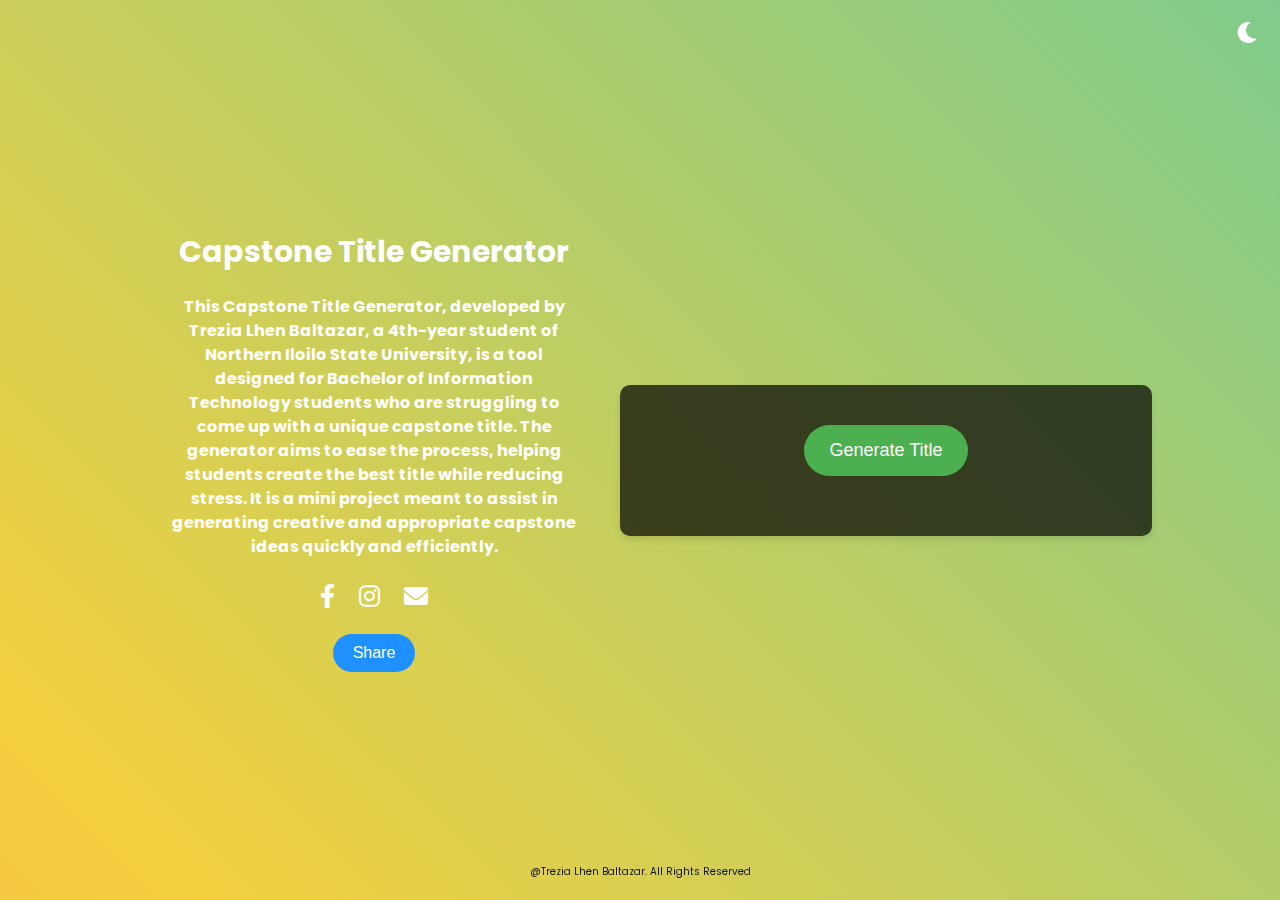
==== index.html @ 9127d1aa "Add files via upload" ====
<!DOCTYPE html>
<html lang="en">
<head>
    <meta charset="UTF-8">
    <meta name="viewport" content="width=device-width, initial-scale=1.0">
    <meta name="keywords" content="trezia lhen baltazar, nisu, cics">
    <meta name="description" content="Capstone Title Generator by Trezia Lhen Baltazar. A simple tool for generating creative capstone project ideas.">
    <meta name="author" content="Trezia Lhen Baltazar">
    <title>Capstone Title Generator</title>
    <link href="https://fonts.googleapis.com/css2?family=Poppins:wght@400;600&display=swap" rel="stylesheet">
    <link rel="stylesheet" href="styles.css">
    <link rel="stylesheet" href="https://cdnjs.cloudflare.com/ajax/libs/font-awesome/6.0.0-beta3/css/all.min.css">
</head>
<body>
    <i id="night-mode-toggle" class="fas fa-moon"></i>
    <div class="container">
        <div class="left-side">
            <h1>Capstone Title Generator</h1>
            <h4>This Capstone Title Generator, developed by Trezia Lhen Baltazar, a 4th-year student of Northern Iloilo State University, is a tool designed for Bachelor of Information Technology students who are struggling to come up with a unique capstone title. The generator aims to ease the process, helping students create the best title while reducing stress. It is a mini project meant to assist in generating creative and appropriate capstone ideas quickly and efficiently.</h4>
            
            <!-- Social Icons and Share Button (added below h1 and h4) -->
            <div class="social-links">
                <a href="https://www.facebook.com/profile" target="_blank" class="social-icon"><i class="fab fa-facebook-f"></i></a>
                <a href="https://www.instagram.com/potatocheeseballdump/" target="_blank" class="social-icon"><i class="fab fa-instagram"></i></a>
                <a href="mailto:trezialhen@gmail.com" class="social-icon"><i class="fas fa-envelope"></i></a>
            </div>
            <div class="share-button">
                <button onclick="shareLink()">Share</button>
            </div>
        </div>
        <div class="right-side">
            <button onclick="generateTitle()">Generate Title</button>
            <p id="title"></p>

            <!-- Titles List -->
            <ul id="titles" style="display: none;">
                <li>Time-Tracking System for Employee Productivity Monitoring</li>
                <li>Personal Finance Tracking and Management Solution</li>
                <li>Online Classroom Management Tool for Educators</li>
                <li>Transportation Logistics and Delivery Management System</li>
                <li>A Volunteer Coordination and Management Platform</li>
                <li>Real Estate Property Management Solution for Agencies</li>
                <li>Digital Asset Organization and Management System</li>
                <li>An Online Course Administration and Management System</li>
                <li>An Automated Plant Watering System Using Arduino</li>
                <li>Home Security System with Motion Detection Using Arduino</li>
                <li>Temperature and Humidity Monitoring System with Arduino</li>
                <li>Smart Parking System for Efficient Space Management</li>
                <li>A Motion-Activated Lighting System</li>
                <li>Security System with Real-Time Alerts via Motion Sensors</li>
                <li>Energy-Efficient Smart Lighting System for Homes</li>
                <li>Automated Vehicle Parking Management System</li>
                <li>Solar Panel Efficiency Monitoring System</li>
                <li>Forest Fire Detection System Using Sensors</li>
                <li>Smart Recycling Bin with Sensor Alerts</li>
                <li>Automated Flood Monitoring and Warning System</li>
                <li>Voice-Activated Home Automation System</li>
                <li>Automated Point-of-Sale System</li>
                <li>Traffic Flow Management System</li>
                <li>Smart Traffic Lights System</li>
                <li>Carpooling System for Commuters</li>
                <li>Automated Toll Collection System</li>
                <li>Fleet Management System for Delivery Trucks</li>
                <li>Smart Road Maintenance System</li>
            </ul>
        </div>
    </div>
    <div class="footer">
        <p>@Trezia Lhen Baltazar. All Rights Reserved</p>
    </div>
    <script>
        function generateTitle() {
            const titles = document.getElementById('titles').children;
            const randomIndex = Math.floor(Math.random() * titles.length);
            document.getElementById('title').innerText = titles[randomIndex].innerText;
        }

        function shareLink() {
            const url = window.location.href;
            const text = "Check out this Capstone Title Generator!";
            if (navigator.share) {
                navigator.share({
                    title: 'Capstone Title Generator',
                    text: text,
                    url: url
                }).catch((error) => console.error("Error sharing:", error));
            } else {
                alert("Share functionality is not supported on your browser. Copy this URL: " + url);
            }
        }

        const nightModeToggle = document.getElementById('night-mode-toggle');
        const body = document.body;

        nightModeToggle.addEventListener('click', () => {
            body.classList.toggle('night-mode');
            if (body.classList.contains('night-mode')) {
                nightModeToggle.classList.replace('fa-moon', 'fa-sun');
            } else {
                nightModeToggle.classList.replace('fa-sun', 'fa-moon');
            }
        });
    </script>
</body>
</html>
---- styles.css ----
* {
    margin: 0;
    padding: 0;
    box-sizing: border-box;
}

body {
    font-family: 'Poppins', sans-serif;
    background: linear-gradient(45deg, #ff6b6b, #f4d03f, #48c9b0, #3498db);
    background-size: 400% 400%;
    animation: gradientBackground 10s ease infinite;
    display: flex;
    justify-content: center;
    align-items: center;
    height: 100vh;
    color: white;
    transition: background 0.3s, color 0.3s;
}

body.night-mode {
    background: linear-gradient(45deg, #020202, #0e3163);
    color: white;
}

@keyframes gradientBackground {
    0% { background-position: 0% 50%; }
    50% { background-position: 100% 50%; }
    100% { background-position: 0% 50%; }
}

.container {
    display: flex;
    justify-content: space-between;
    align-items: center;
    width: 80%;
    height: 80%;
    flex-wrap: wrap; /* Allow items to wrap on smaller screens */
}

.left-side {
    flex: 1;
    padding: 40px;
    text-align: center; /* Center content for better mobile alignment */
}

.right-side {
    flex: 1;
    text-align: center;
    background-color: rgba(0, 0, 0, 0.7);
    padding: 40px 60px;
    border-radius: 10px;
    box-shadow: 0 4px 6px rgba(0, 0, 0, 0.1);
    margin-top: 20px; /* Add some space for smaller screens */
}

h1 {
    font-size: 30px;
    color: #fff;
    margin-bottom: 20px;
}

h4 {
    font-size: 16px;
    color: #fff;
    line-height: 1.5;
}

button {
    background-color: #4CAF50;
    color: white;
    padding: 15px 25px;
    border: none;
    border-radius: 30px;
    font-size: 18px;
    cursor: pointer;
    transition: background-color 0.3s;
}

button:hover {
    background-color: #45a049;
}

#title {
    margin-top: 20px;
    font-size: 24px;
    font-weight: 500;
}

.social-links {
    margin-top: 20px;
}

.social-icon {
    margin: 0 10px;
    font-size: 24px;
    color: #fff;
    text-decoration: none;
}

.social-icon:hover {
    color: #4CAF50;
}

.share-button {
    margin-top: 20px;
}

.share-button button {
    background-color: #1e90ff;
    color: white;
    padding: 10px 20px;
    border: none;
    border-radius: 30px;
    font-size: 16px;
    cursor: pointer;
    transition: background-color 0.3s;
}

.share-button button:hover {
    background-color: #1c86ee;
}

#night-mode-toggle {
    position: fixed;
    top: 20px;
    right: 20px;
    font-size: 24px;
    color: rgb(255, 255, 255);
    cursor: pointer;
    z-index: 100;
}

select {
    padding: 10px;
    font-size: 16px;
    border-radius: 5px;
    border: 1px solid #151515;
    background-color: transparent;
    color: rgb(7, 7, 7);
    margin-top: 20px;
}

select:focus {
    outline: none;
    border-color: #4CAF50;
}

.footer {
    position: fixed;
    bottom: 0;
    left: 0;
    width: 100%;
    text-align: center;
    font-size: 10px;
    color: #111111;
    padding: 10px 0;
}

.footer p {
    margin: 0;
    padding: 10px;
}

/* Media Query for smaller screens */
@media screen and (max-width: 768px) {
    .container {
        flex-direction: column;
        width: 90%; /* Full width for smaller screens */
    }

    .left-side, .right-side {
        flex: 1 100%; /* Each takes full width */
        padding: 20px;
    }

    h1 {
        font-size: 24px; /* Smaller title font */
    }

    h4 {
        font-size: 14px; /* Smaller description font */
    }

    button {
        width: 100%; /* Full-width button on smaller screens */
    }

    .social-icon {
        font-size: 20px; /* Smaller icons on mobile */
    }

    .footer p {
        font-size: 12px; /* Smaller footer text */
    }
}
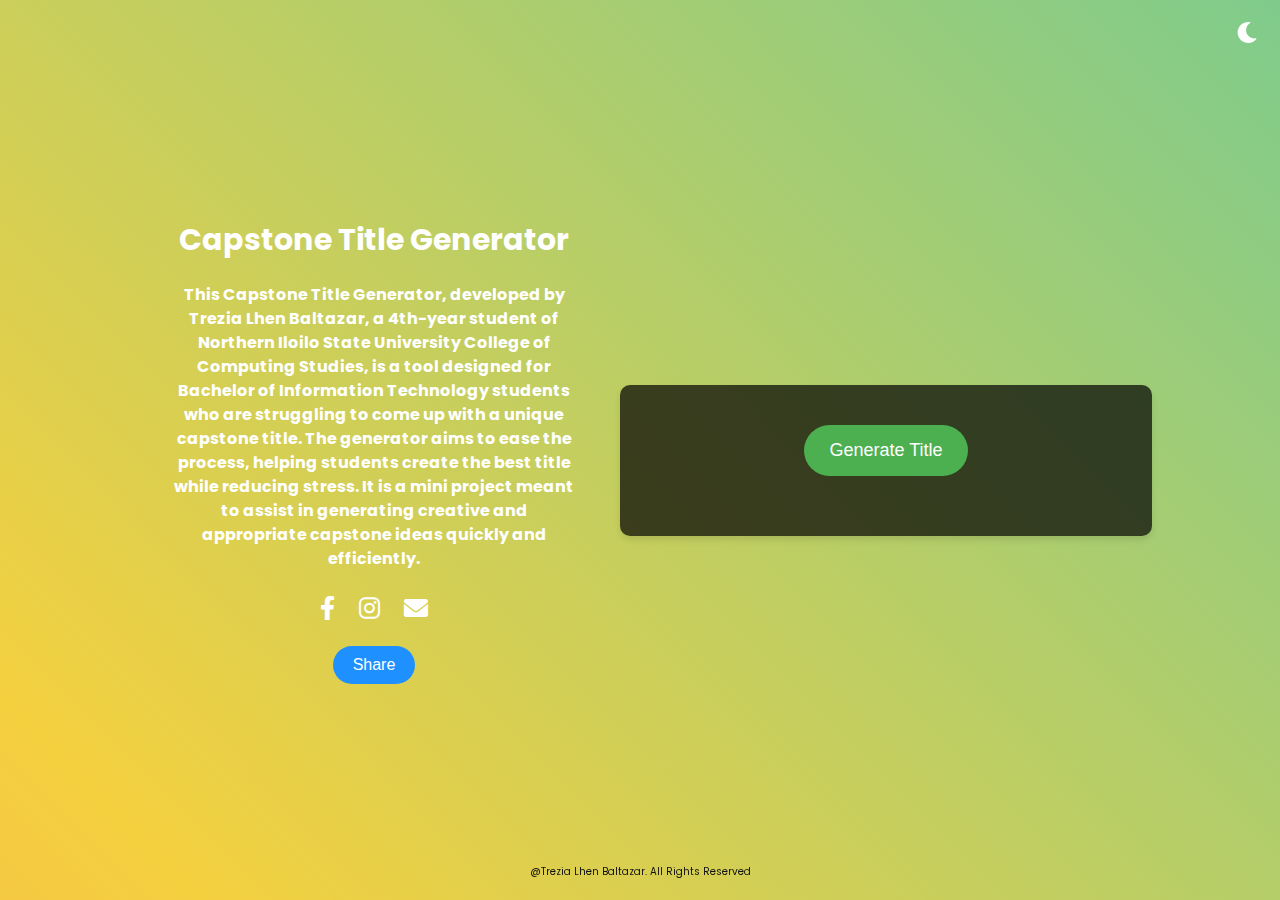
==== commit cf1c324c: "Update index.html" ====
--- a/index.html
+++ b/index.html
@@ -6,7 +6,7 @@
     <meta name="keywords" content="trezia lhen baltazar, nisu, cics">
     <meta name="description" content="Capstone Title Generator by Trezia Lhen Baltazar. A simple tool for generating creative capstone project ideas.">
     <meta name="author" content="Trezia Lhen Baltazar">
-    <title>Capstone Title Generator</title>
+    <title>Trezia Lhen Baltazar-NISU-CICS</title>
     <link href="https://fonts.googleapis.com/css2?family=Poppins:wght@400;600&display=swap" rel="stylesheet">
     <link rel="stylesheet" href="styles.css">
     <link rel="stylesheet" href="https://cdnjs.cloudflare.com/ajax/libs/font-awesome/6.0.0-beta3/css/all.min.css">
@@ -16,7 +16,7 @@
     <div class="container">
         <div class="left-side">
             <h1>Capstone Title Generator</h1>
-            <h4>This Capstone Title Generator, developed by Trezia Lhen Baltazar, a 4th-year student of Northern Iloilo State University, is a tool designed for Bachelor of Information Technology students who are struggling to come up with a unique capstone title. The generator aims to ease the process, helping students create the best title while reducing stress. It is a mini project meant to assist in generating creative and appropriate capstone ideas quickly and efficiently.</h4>
+            <h4>This Capstone Title Generator, developed by Trezia Lhen Baltazar, a 4th-year student of Northern Iloilo State University College of Computing Studies, is a tool designed for Bachelor of Information Technology students who are struggling to come up with a unique capstone title. The generator aims to ease the process, helping students create the best title while reducing stress. It is a mini project meant to assist in generating creative and appropriate capstone ideas quickly and efficiently.</h4>
             
             <!-- Social Icons and Share Button (added below h1 and h4) -->
             <div class="social-links">
